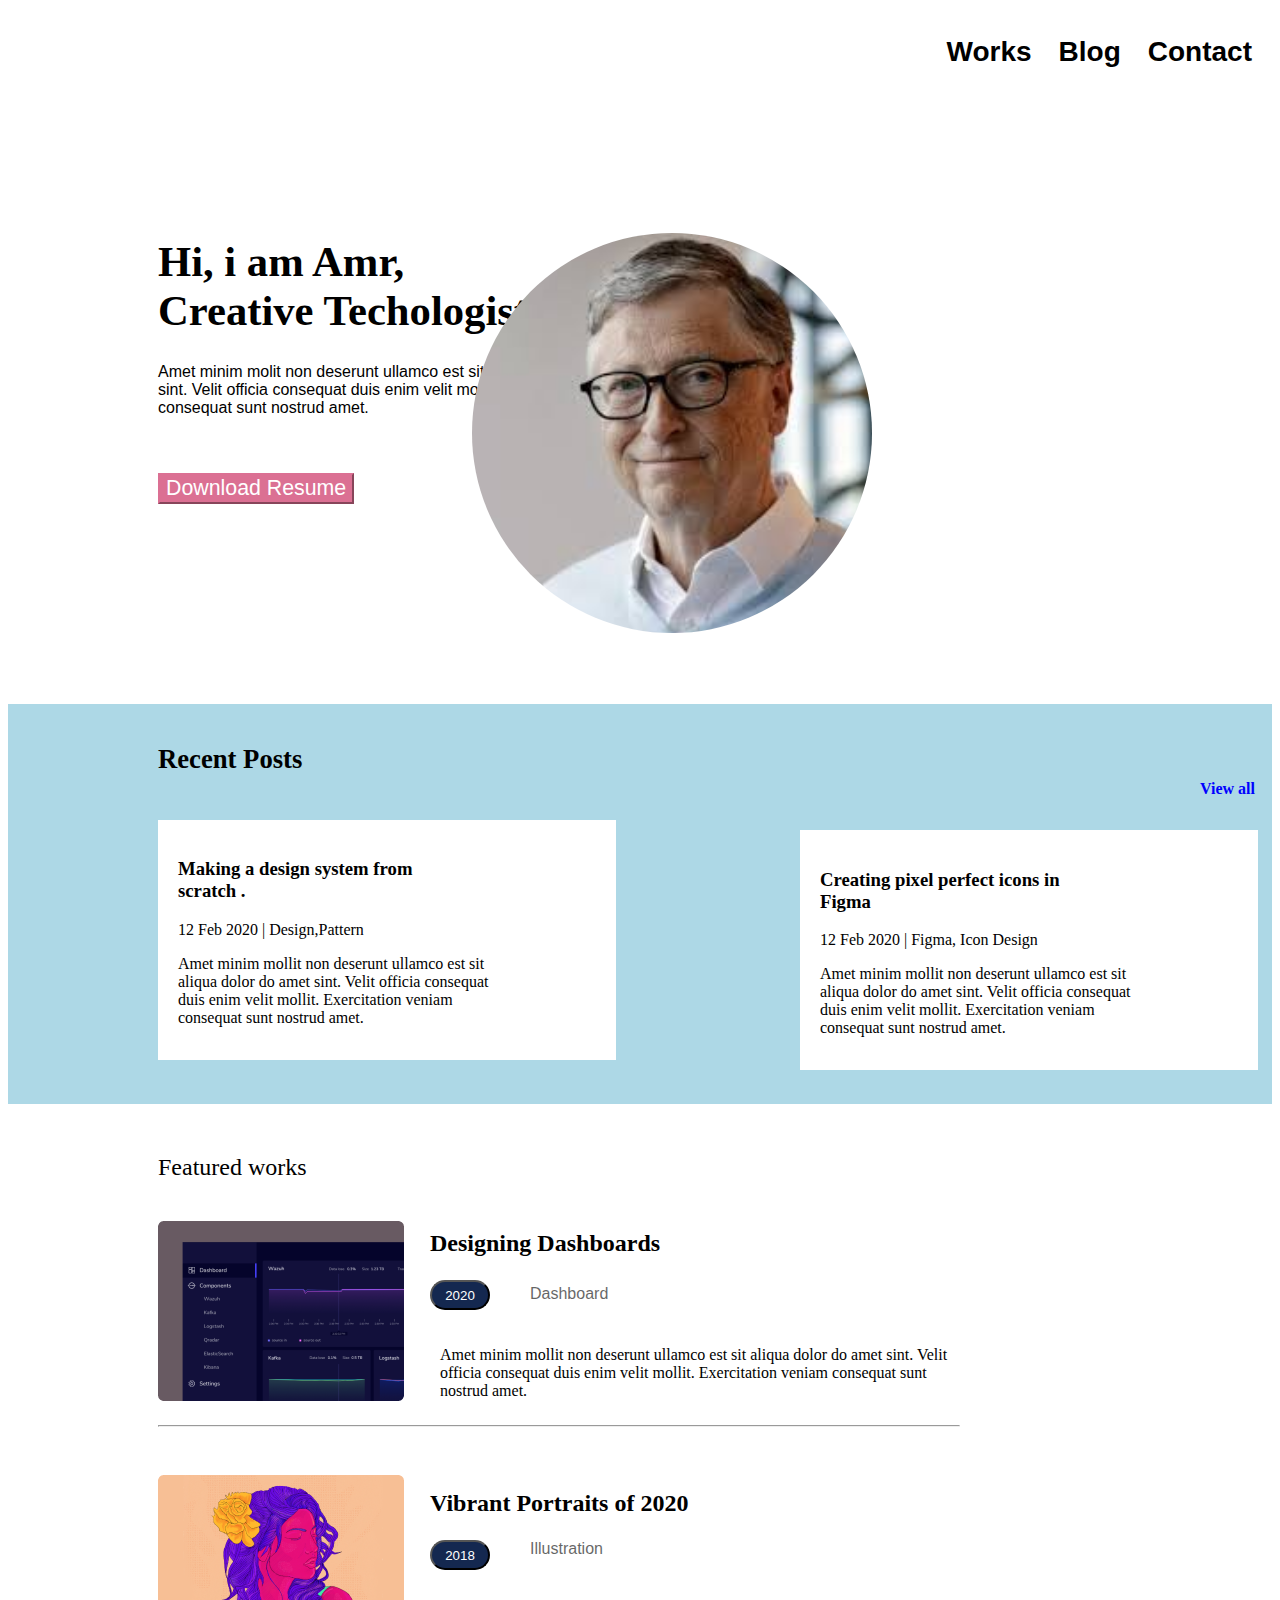
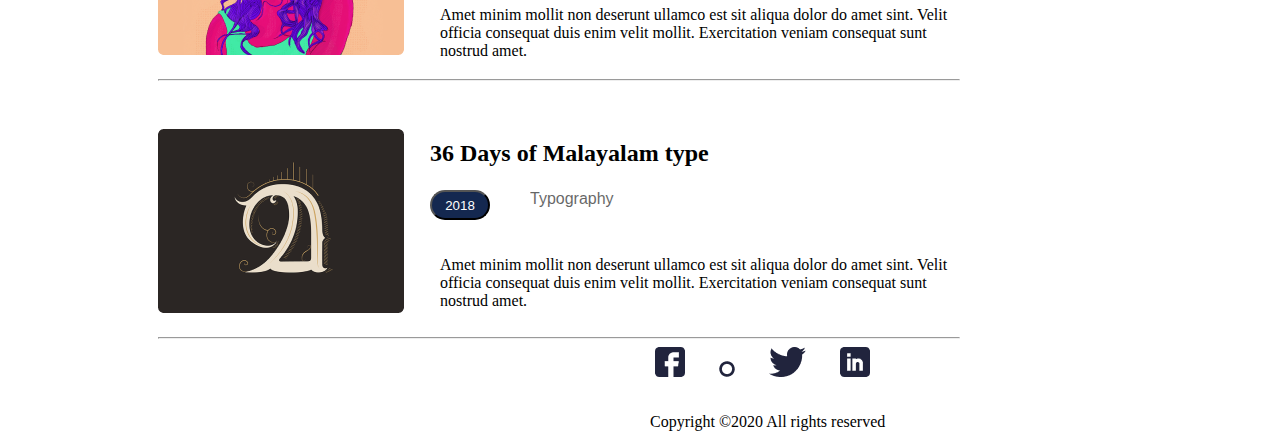
==== index.html @ 30b8a2af "first page" ====
<!DOCTYPE html>
<html lang="en">
<head>
    <meta charset="UTF-8">
    <meta name="viewport" content="width=device-width, initial-scale=1.0">
    <link rel="stylesheet" href="style1.css">
    <title>Document</title>
</head>
<body>
    <div class="nav">
        <nav>
            <ul>
                <li><a href="#"><b>Works</b></a></li>
                <li><a href="#"><b>Blog</b></a></li>
                <li><a href="#"><b>Contact</b></a></li>
            </ul>
        </nav>
    </div>
    <div class="intro">
        <h1>
            Hi, i am Amr, <br>
            Creative Techologist
        </h1>
        <p>
            Amet minim molit non deserunt ullamco est sit aliqua dolor do amet <br>
            sint. Velit officia consequat duis enim velit mollit.Exercitation veniam <br>
            consequat sunt nostrud amet.
        </p>
        <button>
            Download Resume
        </button>
        <img src="download.jpg" alt="profilePhoto">
    </div>

    <div class="center">
        <h5>Recent Posts</h5>
        <div class="left">
            <h3>
                Making a design system from  <br> scratch .
            </h3>
            <span>12 Feb 2020  | Design,Pattern</span>
            <p>
                Amet minim mollit non deserunt ullamco est sit <br>
                 aliqua dolor do amet sint. Velit officia consequat <br>
                  duis enim velit mollit. Exercitation veniam <br> consequat sunt nostrud amet.
            </p>
        </div>
        <h4>
            <a href="#">View all</a>
        </h4>
        <div class="right">
            <h3>
                Creating pixel perfect icons in <br> Figma
            </h3>
            <span>12 Feb 2020 | Figma, Icon Design </span>
            <p>
                Amet minim mollit non deserunt ullamco est sit <br>
                aliqua dolor do amet sint. Velit officia consequat <br>
                duis enim velit mollit. Exercitation veniam <br>
                consequat sunt nostrud amet.
            </p>
        </div>
        </div>
    </div>

    <div class="container">
        <span>
            Featured works
        </span>

        <div class="first-element">
            <img src="images/Rectangle 30.png" alt="first">
            <h2 id = 'designHash'>
                Designing Dashboards
            </h2>
            <button class = 'elemnt-button' id = 'button1'>
                2020
            </button>
            <span class = 'opac' id = 'info1'> 
                Dashboard
            </span>
            <p id = 'para1'>
                Amet minim mollit non deserunt ullamco est sit aliqua dolor do amet sint. Velit <br>
                officia consequat duis enim velit mollit. Exercitation veniam consequat sunt <br>
                nostrud amet.
            </p>
        </div>
        <hr>
        <div class="second-element">
            <img src="images/Rectangle 32.png" alt="second">
            <h2 id = 'designHash2'>
                Vibrant Portraits of 2020
            </h2>
            <button class = 'elemnt-button' id = 'button2'>
                2018
            </button>
            <span class = 'opac' id = 'info2'> 
                Illustration
            </span>
            <p id = 'para2'>
                Amet minim mollit non deserunt ullamco est sit aliqua dolor do amet sint. Velit <br>
                officia consequat duis enim velit mollit. Exercitation veniam consequat sunt <br>
                nostrud amet.
            </p>
        </div>
        <hr>
        <div class="third-element">
            <img src="images/Rectangle 34.png" alt="third">
            <h2 id = 'designHash3'>
                36 Days of Malayalam type
            </h2>
            <button class = 'elemnt-button' id = 'button3'>
                2018
            </button>
            <span class = 'opac' id = 'info3'> 
                Typography
            </span>
            <p id = 'para3'>
                Amet minim mollit non deserunt ullamco est sit aliqua dolor do amet sint. Velit <br>
                officia consequat duis enim velit mollit. Exercitation veniam consequat sunt <br>
                nostrud amet.
            </p>
        </div>
        <hr>
    </div>

    <footer>
            <a href="https://www.facebook.com/">
                <img src="./images/logos/fb.png" alt="">
            </a>
            <a href="https://www.instagram.com/?hl=en">
                <img src="./images/logos/Vector.png" alt="">
            </a>
            <a href="https://twitter.com/?lang=en">
                <img src="./images/logos/Vector (1).png" alt="">
            </a>
            <a href="https://www.linkedin.com/">
                <img src="./images/logos/Linkedin.png" alt="">
            </a>
            <span>
                Copyright ©2020 All rights reserved 
            </span>
    </footer>
    
</body>
</html>
---- style1.css ----
.nav{
    font-size: 21pt;
    
}
.nav ul {
    position : relative;
    float: right;
    list-style-type: none;
    
}
.nav li {
    display: inline;
    
}

li b{
    color : black;
    padding-right: 20px;
    
}

.intro{
    padding-top: 200px;
    margin-left: 150px;
}
li a {
    text-decoration: none;
    font-family: Arial, Helvetica, sans-serif;
}

.intro h1{
    font-size: 32pt;
    font-family: Cambria, Cochin, Georgia, Times, 'Times New Roman', serif;
}

.intro p{
    font-size: 12pt;
    font-family: Verdana, Geneva, Tahoma, sans-serif;
}

.intro button{
    background-color: palevioletred;
    color: white;
    border-color:palevioletred;
    font-size: 16pt;
    font-family: Verdana, Geneva, Tahoma, sans-serif;
    margin-top: 40px;
}

.intro img{
    float : right;
    position: relative;
    bottom: 200px;
    margin-right: 400px;
    border-radius: 50%;
    width: 400px;
}

.center {
    margin-top: 200px;
    background-color: lightblue;
    width: 100%;
    height: 400px;
}
.center h5{
    font-size: 20pt;
    padding-top: 40px;
    padding-left: 150px;
    font-family: Georgia, 'Times New Roman', Times, serif;

}

div.left{
    position: absolute;
    background-color: white;
    margin-left: 150px;
    padding : 20px;
    width: 418px;
    height: 200px;
}

div.right{
    position: absolute;
    width: 418px;
    height: 200px;
    left: 800px;
    top: 830px;
    padding : 20px;
    background: #FFFFFF;

}

.center h4 a{
    text-decoration: none;
    position: absolute;
    left : 1200px;
    top : 780px;
    color: blue;
}
.container {
    margin-top: 50px;
    display: flex;
    flex-direction: column;
}
.container span{
    margin-left: 150px;
    font-size: 18pt;
}

.container div{
    margin-left: 150px;
    margin-top: 40px;
}

.opac  {
    opacity: 0.6;

    font-family: Verdana, Geneva, Tahoma, sans-serif;
}
.first-element span , .second-element span , .third-element span{
    font-size: 12pt;
}

.elemnt-button {
    height: 30px;
    width: 60px;
    border-radius: 20px;
    background-color: #142850;
    color: white;
}

#designHash {
    position :absolute;
    left: 430px;
    top: 1210px;
}
#button1 {
    position: absolute;
    left: 430px;
    top: 1280px;
}

#info1{
    position: absolute;
    left: 380px;
    top: 1285px;
}

#para1{
    position: absolute;
    left: 440px;
    top: 1330px;
}

.container hr{
    color : lightgray ;
    width: 800px;
    margin-left : 150px ;
    margin-top: 20px;
    
}

#designHash2{
    position :absolute;
    left: 430px;
    top: 1470px;
}

#button2 {
    position: absolute;
    left: 430px;
    top: 1540px;
}

#info2 {
    position: absolute;
    left: 380px;
    top: 1540px;
}

#para2 {
    position: absolute;
    left: 440px;
    top: 1590px;
}


#designHash3 {
    position :absolute;
    left: 430px;
    top: 1720px;
}
#button3 {
    position: absolute;
    left: 430px;
    top: 1790px;
}
#info3 {
    position: absolute;
    left: 380px;
    top: 1790px;
}
#para3 {
    position: absolute;
    left: 440px;
    top: 1840px;
}

footer{
    position: relative;
    left : 50%;
}
footer a {
    padding : 15px;
    text-decoration: none;
}
footer span{
    position: absolute;
    bottom : -50px;
    left: 10px;
}
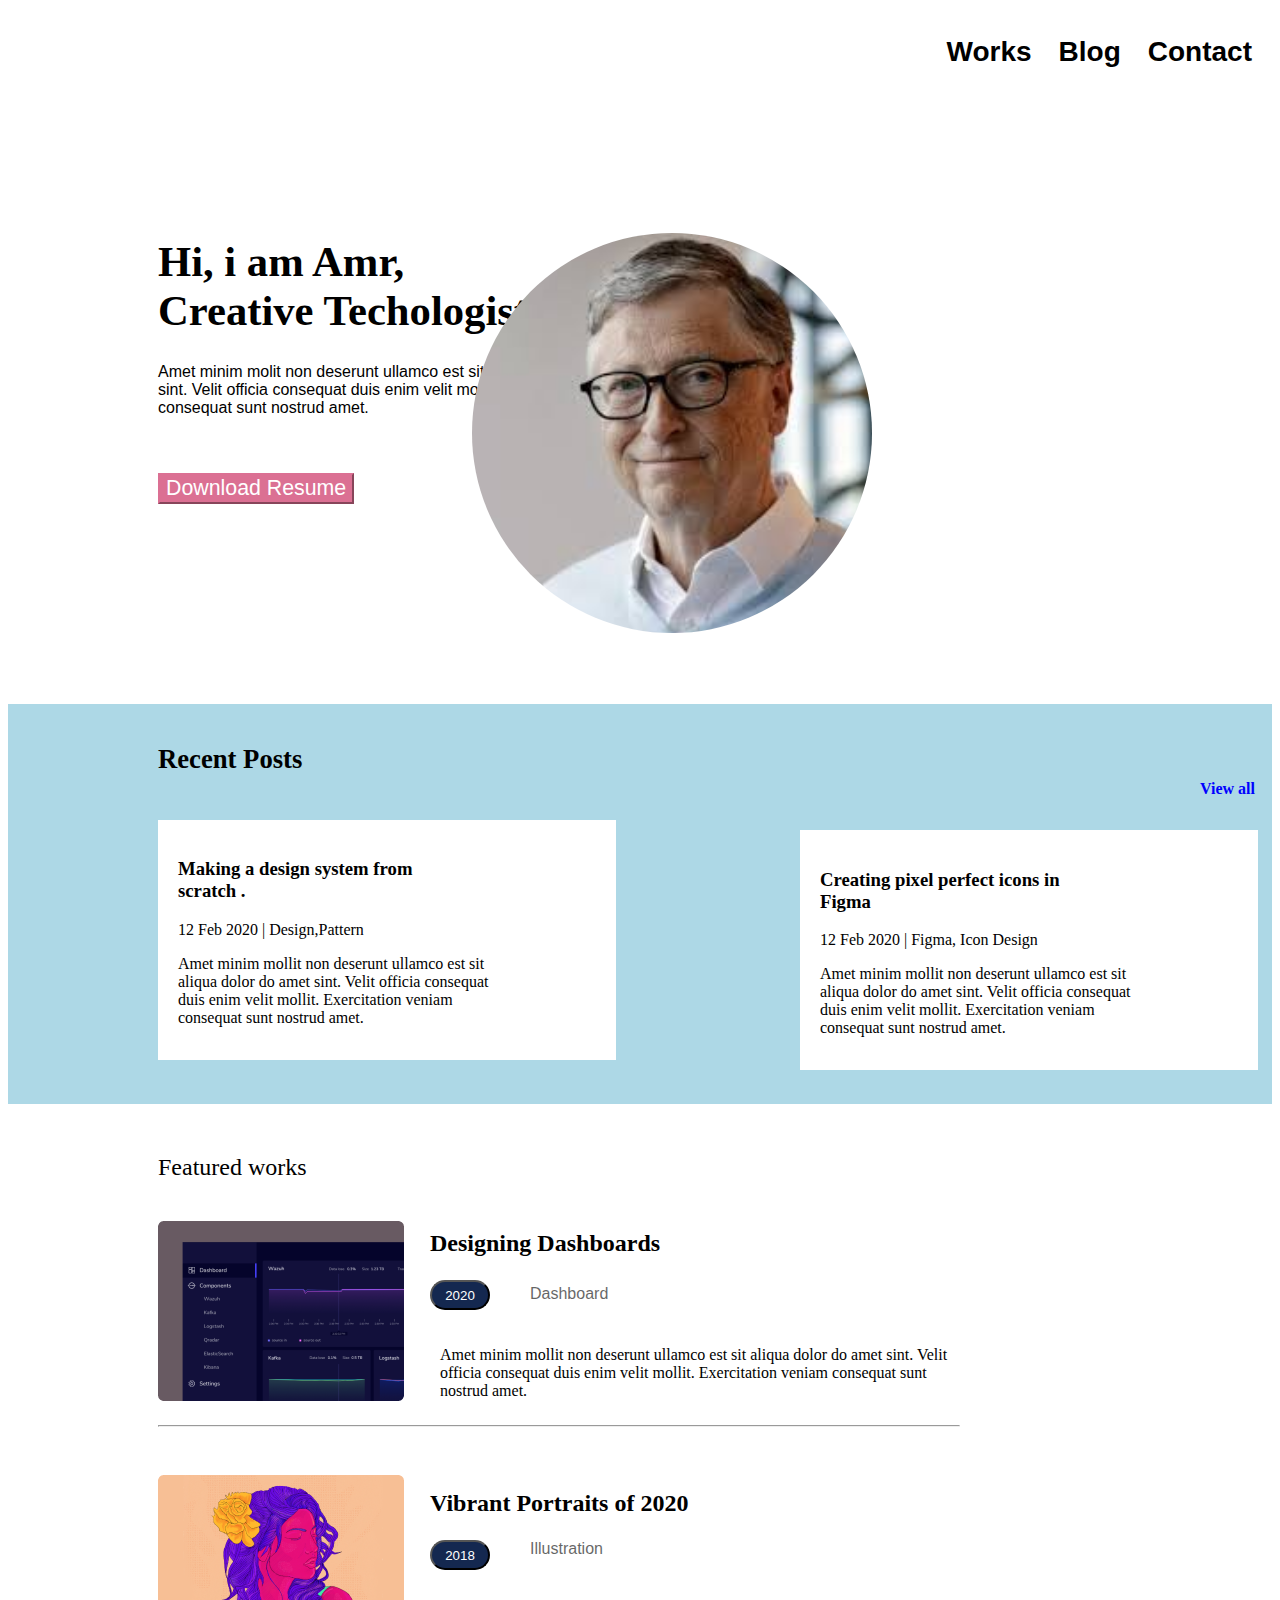
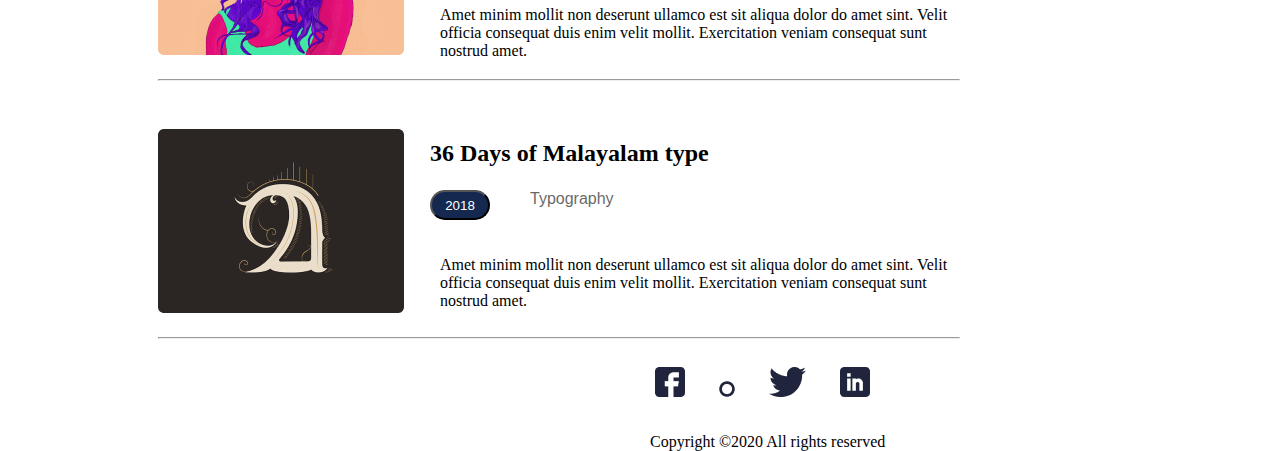
==== commit a2aae8cf: "adding blog page" ====
--- a/index.html
+++ b/index.html
@@ -11,7 +11,7 @@
         <nav>
             <ul>
                 <li><a href="#"><b>Works</b></a></li>
-                <li><a href="#"><b>Blog</b></a></li>
+                <li><a href="blog.html"><b>Blog</b></a></li>
                 <li><a href="#"><b>Contact</b></a></li>
             </ul>
         </nav>
--- a/style1.css
+++ b/style1.css
@@ -209,6 +209,7 @@
 footer{
     position: relative;
     left : 50%;
+    padding-top :20px;
 }
 footer a {
     padding : 15px;
